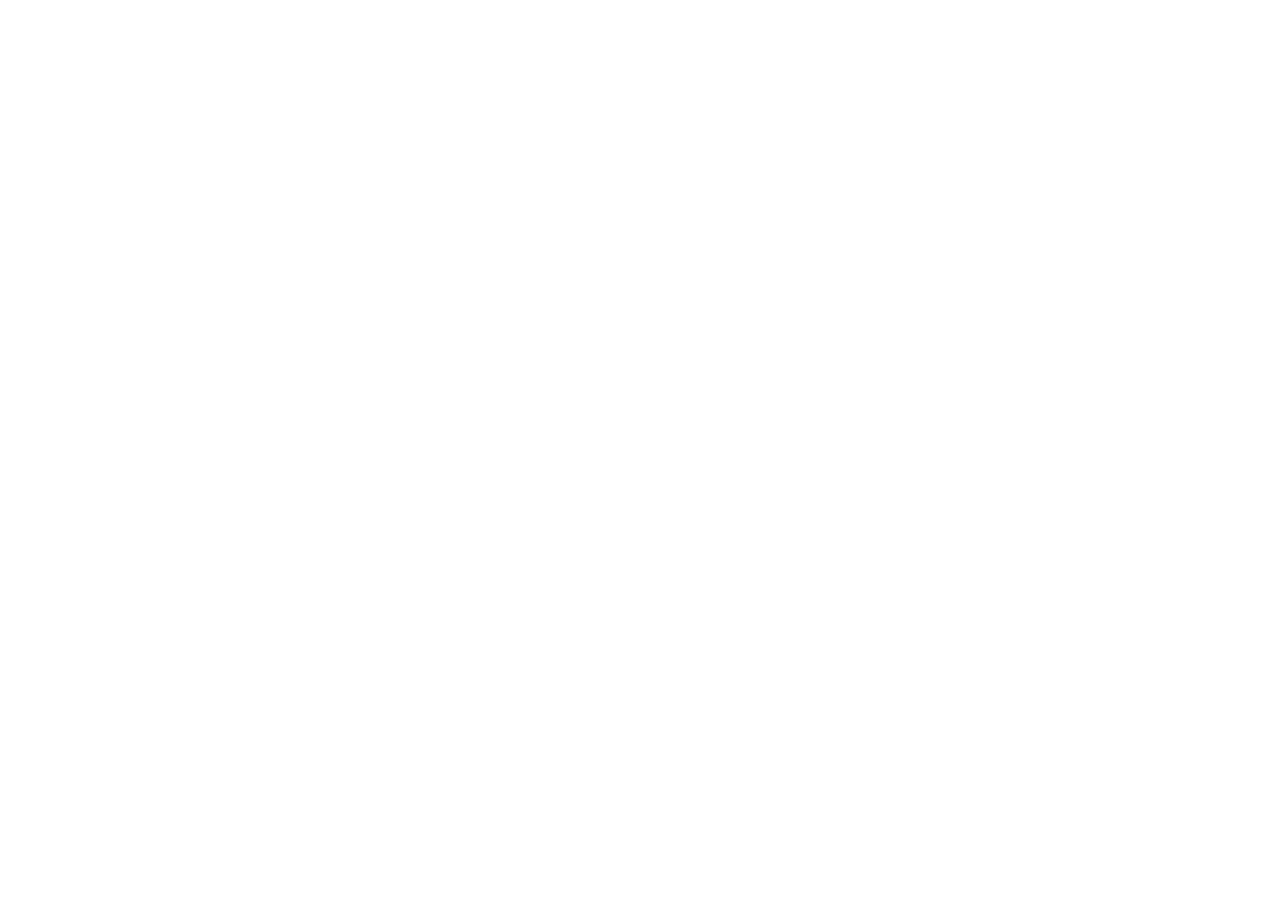
==== index.html @ cfc6c6ad "update" ====
<!DOCTYPE html>
<html lang="en">
<head>
    <meta charset="UTF-8">
    <meta http-equiv="X-UA-Compatible" content="IE=edge">
    <meta name="viewport" content="width=device-width, initial-scale=1.0">
    <title>rock-paper-scissors</title>
    <script src="script.js" defer></script>
</head>
<body>
    
</body>
</html>
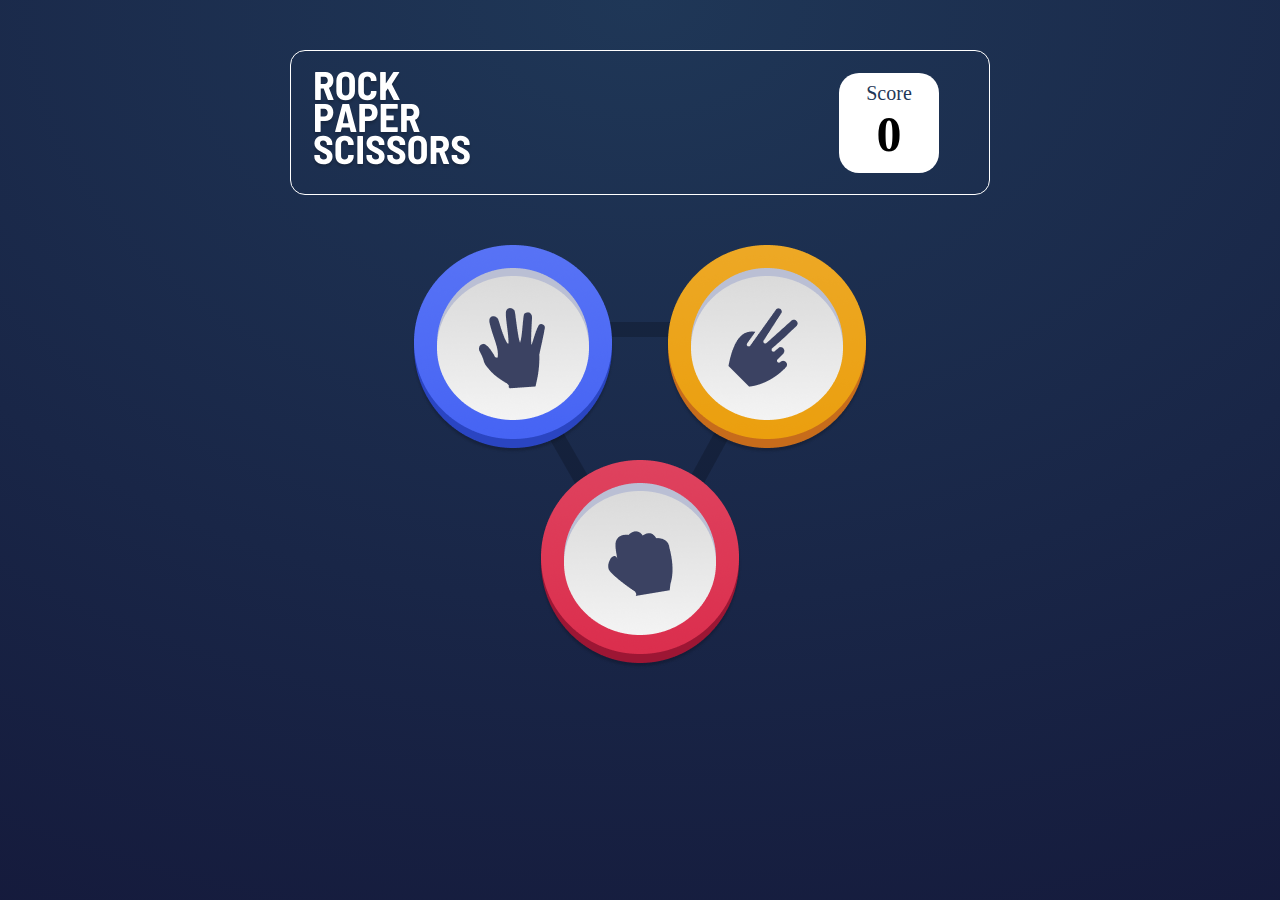
==== commit b4d20bc3: "moved files to root" ====
--- a/index.html
+++ b/index.html
@@ -5,9 +5,53 @@
     <meta http-equiv="X-UA-Compatible" content="IE=edge">
     <meta name="viewport" content="width=device-width, initial-scale=1.0">
     <title>rock-paper-scissors</title>
+    <link rel="stylesheet" href="/project/style.css">
+    <link rel="preconnect" href="https://fonts.googleapis.com">
+    <link rel="preconnect" href="https://fonts.gstatic.com" crossorigin>
+    <link href="https://fonts.googleapis.com/css2?family=Barlow+Condensed:wght@600&display=swap" rel="stylesheet">
     <script src="script.js" defer></script>
 </head>
 <body>
+    <div class="wrapper">
+        <div class="header">
+            <div class="logo">
+                <img src="/assets/logo.svg" alt="logo-here">
+            </div>
+            <div id='plusScore' class="score">
+                <p>Score</p>
+                <h1 id="skr">0</h1>
+            </div>
+            
+        </div>
+        <div class="handsigns">
+            <div class="hand paper"> <img src="/assets/Paper.png" onclick="pickUserHand('paper')"></div>
+            <div class="hand scissors"> <img src="/assets/Scissors.png" onclick="pickUserHand('scissors')"></div>
+            <div class="hand rock"><img src="/assets/Rock.png" onclick="pickUserHand('rock')"></div>
+        </div>
+        <div class="contest">
+            <div class="player">
+                <h1>YOU PICKED</h1>
+                <div class="player-image">
+                    <img id="playerImg" src="/assets/Paper.png" alt="">
+                </div>
+            </div>
+            <div class="result">
+                <h1 id="theResults">RESULT</h1>
+                <div id='playAgainButton' onclick="playAgainButton()">Play Again</div>
+            </div>
+            <div class="computer">
+                <h1>HOUSE PICKED</h1>
+                <div class="computer-image">
+                    <img id="computerImg" src="/assets/Paper.png" alt="">
+                </div>
+            </div>
+        </div>
+        <div id='finally' class="finalGame">
+            <h1>Siiiiir</h1>
+        </div>
+    </div>
+
+    
     
 </body>
 </html>--- a/project/style.css
+++ b/project/style.css
@@ -0,0 +1,162 @@
+@import url('https://fonts.googleapis.com/css2?family=Barlow+Condensed:wght@600&display=swap');
+
+* {
+    margin: 0px;
+    padding: 0px;
+    box-sizing: border-box;
+}
+
+.body{
+    font-family: 'Barlow Condensed', sans-serif;
+}
+
+.wrapper{
+    display: flex;
+    flex-direction: column;
+    align-items: center;
+    width: 100vw;
+    height: 100vh;
+    background: radial-gradient(
+        134.34% 134.34% at 50% 0%,
+        #1f3757 0%,
+        #131537 100%); 
+}
+.header{
+    width: 700px;
+    border: 1px solid white;
+    border-radius: 15px;
+    display: flex;
+    justify-content: space-between;
+    margin-top: 50px;
+    align-items: center;
+}
+
+.logo{
+    margin: 20px;
+}
+.score{
+    display: flex;
+    flex-direction: column;
+    justify-content: center;
+    align-items: center;
+    margin-right: 50px;
+    background-color: white;
+    width: 100px;
+    height: 100px;
+    border-radius: 20px;
+    
+}
+.score p {
+    font-size: 20px;
+    color: #1f3757;
+}
+
+.score h1{
+    font-size: 50px;
+}
+
+
+
+.handsigns{
+    background-image: url(/assets/triangle.png);
+    background-repeat: no-repeat;
+    background-position: center;
+    display: flex;
+    justify-content: center;
+    width: 476px;
+    height: 430px;
+    margin-top: 50px;
+    flex-wrap: wrap;
+}
+
+.handsigns .hand{
+    cursor: pointer;
+    transition: all 0.25s;
+}
+
+.handsigns .hand:hover {
+    transform: translate3d(0px, -8px, 0px);
+}
+
+.paper{
+    margin-right: 25px;
+}
+
+.scissors{
+    margin-left: 25px;
+}
+
+.contest{
+    display:flex;
+    justify-content: space-between;
+    display: none;
+    margin-top: 50px;
+    width: 900px;     
+}
+
+.player{
+    width: 300px;
+    display: flex;
+    align-items: center;
+    gap: 30px;
+    flex-direction: column;
+}
+
+.computer{
+    width: 300px;
+    display: flex;
+    align-items: center;
+    gap: 30px;
+    flex-direction: column;
+}
+
+.result{
+    width: 300px;
+    display: flex;
+    justify-content: center;
+    align-items: center;
+    gap: 30px;
+    flex-direction: column;
+}
+
+.player h1{
+    color: aliceblue;
+}
+
+.computer h1{
+    color: aliceblue;
+}
+
+#theResults{
+    color: rgba(255, 207, 49, 0.836);
+}
+
+
+#playAgainButton{
+    font-size: 20px;
+    font-weight: bold;
+    color: #1f3757;
+    background-color: aliceblue;
+    margin: 30px;
+    padding: 20px;
+    border-radius: 15px;
+}
+
+#playAgainButton{
+    cursor: pointer;
+    transition: all 0.25s;
+}
+
+#playAgainButton:hover{
+    transform: translate3d(0px , -8px , 0px);
+}
+
+.finalGame{
+    display: none;
+    color: rgb(0, 0, 0);
+    font-size: 100px;
+    position:absolute;
+    top: 300px;
+    font-weight: bold;
+
+}
